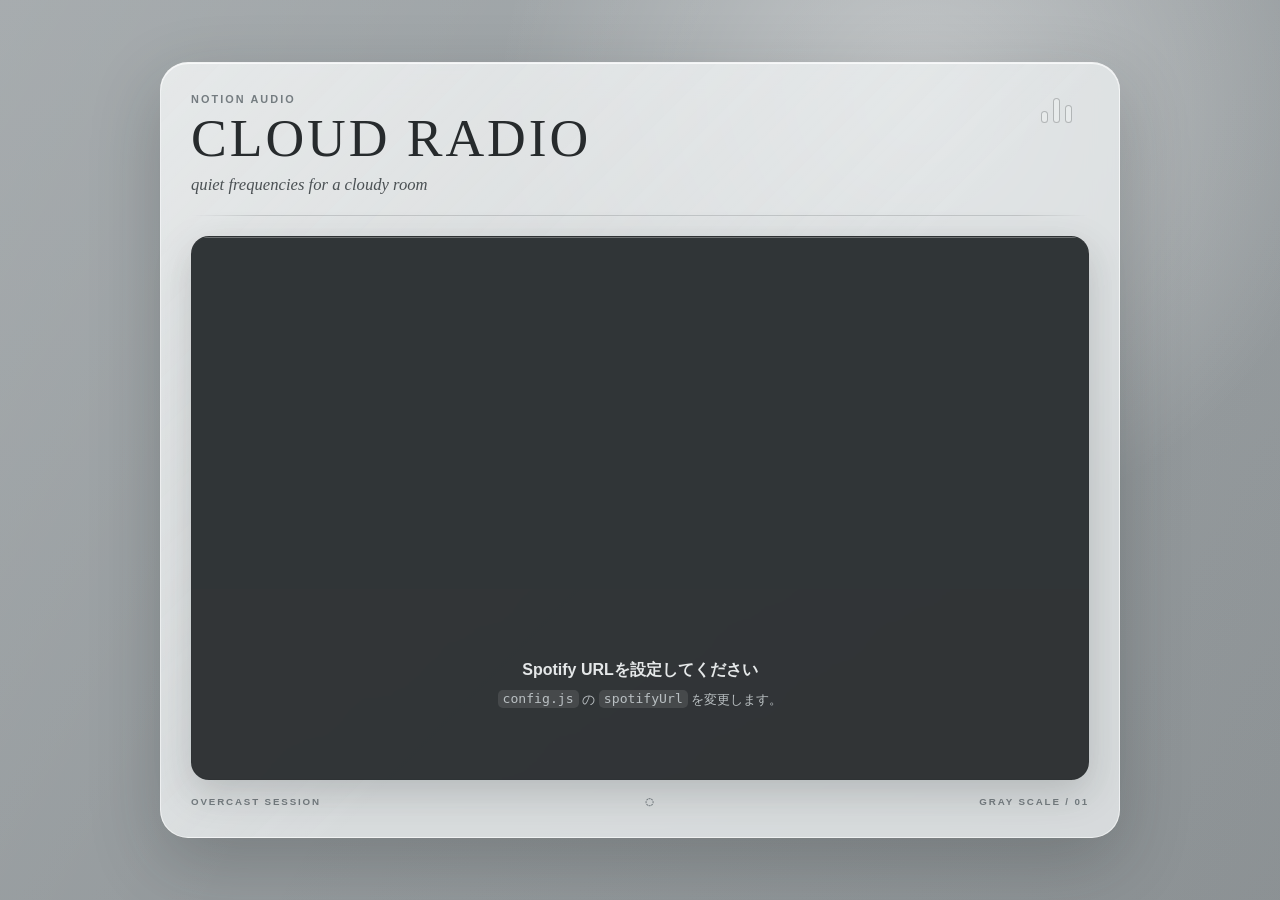
==== index.html @ f26815e8 "Add files via upload" ====
<!doctype html>
<html lang="ja">
<head>
  <meta charset="UTF-8">
  <meta name="viewport" content="width=device-width, initial-scale=1.0">
  <meta name="color-scheme" content="light dark">
  <meta name="description" content="Notion向けのグレースケールSpotifyウィジェット">
  <title>Cloud Radio</title>
  <link rel="stylesheet" href="./styles.css">
</head>
<body>
  <main class="widget-shell" aria-labelledby="widget-title">
    <div class="sky-layer" aria-hidden="true"></div>
    <div class="plaid-layer" aria-hidden="true"></div>
    <div class="mist-layer" aria-hidden="true"></div>

    <section class="widget-card">
      <header class="widget-header">
        <div>
          <p class="eyebrow" id="widget-kicker">NOTION AUDIO</p>
          <h1 id="widget-title">CLOUD RADIO</h1>
          <p class="subtitle" id="widget-subtitle">quiet frequencies for a cloudy room</p>
        </div>

        <div class="weather-mark" aria-hidden="true">
          <span></span><span></span><span></span>
        </div>
      </header>

      <div class="divider" aria-hidden="true"></div>

      <section class="player-frame" aria-label="Spotify player">
        <iframe
          id="spotify-player"
          title="Spotify Embed"
          width="100%"
          height="352"
          frameborder="0"
          allowfullscreen
          allow="autoplay; clipboard-write; encrypted-media; fullscreen; picture-in-picture"
          loading="lazy"
          referrerpolicy="strict-origin-when-cross-origin"
        ></iframe>

        <div class="setup-message" id="setup-message" hidden>
          <strong>Spotify URLを設定してください</strong>
          <span><code>config.js</code> の <code>spotifyUrl</code> を変更します。</span>
        </div>
      </section>

      <footer class="widget-footer">
        <span id="footer-label">OVERCAST SESSION</span>
        <span aria-hidden="true">◌</span>
        <span>GRAY SCALE / 01</span>
      </footer>
    </section>
  </main>

  <script src="./config.js"></script>
  <script src="./app.js"></script>
</body>
</html>
---- styles.css ----
:root {
  --ink-strong: #272b2d;
  --ink: #4b5154;
  --ink-soft: #747c80;
  --paper: rgba(235, 239, 240, 0.78);
  --paper-strong: rgba(246, 248, 248, 0.88);
  --line: rgba(48, 54, 57, 0.18);
  --shadow: rgba(26, 30, 32, 0.23);
  --radius-outer: 28px;
  --radius-inner: 18px;
}

* {
  box-sizing: border-box;
}

html,
body {
  width: 100%;
  min-height: 100%;
  margin: 0;
}

body {
  overflow-x: hidden;
  font-family: Inter, ui-sans-serif, -apple-system, BlinkMacSystemFont, "Segoe UI", sans-serif;
  background: #aeb4b7;
  color: var(--ink-strong);
}

.widget-shell {
  position: relative;
  isolation: isolate;
  display: grid;
  place-items: center;
  min-height: 100vh;
  padding: clamp(14px, 3vw, 34px);
  overflow: hidden;
  background: #aeb4b7;
}

.sky-layer,
.plaid-layer,
.mist-layer {
  position: absolute;
  inset: 0;
  pointer-events: none;
}

.sky-layer {
  z-index: -4;
  background:
    linear-gradient(rgba(36, 40, 42, 0.12), rgba(36, 40, 42, 0.18)),
    url("./assets/cloudy-sky-gray.webp") center 42% / cover no-repeat;
  transform: scale(1.035);
}

.plaid-layer {
  z-index: -3;
  background: url("./assets/plaid-gray.webp") center / cover no-repeat;
  mix-blend-mode: soft-light;
  opacity: 0.28;
}

.mist-layer {
  z-index: -2;
  background:
    radial-gradient(circle at 72% 12%, rgba(255, 255, 255, 0.42), transparent 35%),
    linear-gradient(120deg, rgba(255, 255, 255, 0.10), transparent 42%, rgba(30, 34, 36, 0.08));
}

.widget-card {
  width: min(960px, 100%);
  padding: clamp(18px, 3vw, 30px);
  border: 1px solid rgba(255, 255, 255, 0.56);
  border-radius: var(--radius-outer);
  background:
    linear-gradient(135deg, rgba(255, 255, 255, 0.28), transparent 55%),
    var(--paper);
  box-shadow:
    0 24px 70px var(--shadow),
    inset 0 1px 0 rgba(255, 255, 255, 0.72);
  backdrop-filter: blur(15px) saturate(0.45);
  -webkit-backdrop-filter: blur(15px) saturate(0.45);
}

.widget-header {
  display: flex;
  align-items: flex-start;
  justify-content: space-between;
  gap: 22px;
}

.eyebrow,
.widget-footer {
  letter-spacing: 0.19em;
  text-transform: uppercase;
}

.eyebrow {
  margin: 0 0 7px;
  color: var(--ink-soft);
  font-size: 0.68rem;
  font-weight: 700;
}

h1 {
  margin: 0;
  font-family: Georgia, "Times New Roman", serif;
  font-size: clamp(1.72rem, 4.3vw, 3.35rem);
  font-weight: 500;
  letter-spacing: 0.055em;
  line-height: 0.98;
}

.subtitle {
  margin: 11px 0 0;
  color: var(--ink);
  font-family: Georgia, "Times New Roman", serif;
  font-size: clamp(0.83rem, 1.8vw, 1.04rem);
  font-style: italic;
}

.weather-mark {
  display: flex;
  align-items: flex-end;
  gap: 5px;
  min-width: 48px;
  height: 30px;
  padding-top: 5px;
}

.weather-mark span {
  display: block;
  width: 7px;
  border: 1px solid rgba(39, 43, 45, 0.28);
  border-radius: 99px;
  background: rgba(255, 255, 255, 0.26);
}

.weather-mark span:nth-child(1) { height: 12px; }
.weather-mark span:nth-child(2) { height: 25px; }
.weather-mark span:nth-child(3) { height: 18px; }

.divider {
  height: 1px;
  margin: 20px 0;
  background: linear-gradient(90deg, transparent, var(--line) 8%, var(--line) 92%, transparent);
}

.player-frame {
  position: relative;
  overflow: hidden;
  border: 1px solid rgba(33, 38, 40, 0.16);
  border-radius: var(--radius-inner);
  background: rgba(35, 39, 41, 0.92);
  box-shadow:
    0 13px 38px rgba(23, 27, 29, 0.18),
    inset 0 1px 0 rgba(255, 255, 255, 0.11);
}

.player-frame::before {
  position: absolute;
  z-index: 2;
  top: 0;
  right: 0;
  left: 0;
  height: 1px;
  content: "";
  background: rgba(255, 255, 255, 0.3);
  pointer-events: none;
}

#spotify-player {
  display: block;
  width: 100%;
  min-height: 152px;
  border: 0;
  background: #303537;
}

.setup-message {
  min-height: 190px;
  padding: 34px;
  display: grid;
  place-content: center;
  gap: 10px;
  text-align: center;
  color: #e5e8e9;
}

.setup-message strong {
  font-size: 1rem;
}

.setup-message span {
  color: #b9bfc2;
  font-size: 0.82rem;
}

.setup-message code {
  padding: 0.1em 0.38em;
  border-radius: 5px;
  background: rgba(255, 255, 255, 0.1);
}

.widget-footer {
  display: flex;
  justify-content: space-between;
  gap: 14px;
  margin-top: 16px;
  color: var(--ink-soft);
  font-size: 0.61rem;
  font-weight: 700;
}

@media (max-width: 620px) {
  .widget-shell {
    padding: 10px;
  }

  .widget-card {
    padding: 17px;
    border-radius: 22px;
  }

  .subtitle {
    max-width: 260px;
  }

  .weather-mark {
    transform: scale(0.86);
    transform-origin: top right;
  }

  #spotify-player {
    height: 352px;
  }

  .widget-footer span:nth-child(2) {
    display: none;
  }
}

@media (prefers-reduced-motion: reduce) {
  *,
  *::before,
  *::after {
    scroll-behavior: auto !important;
  }
}
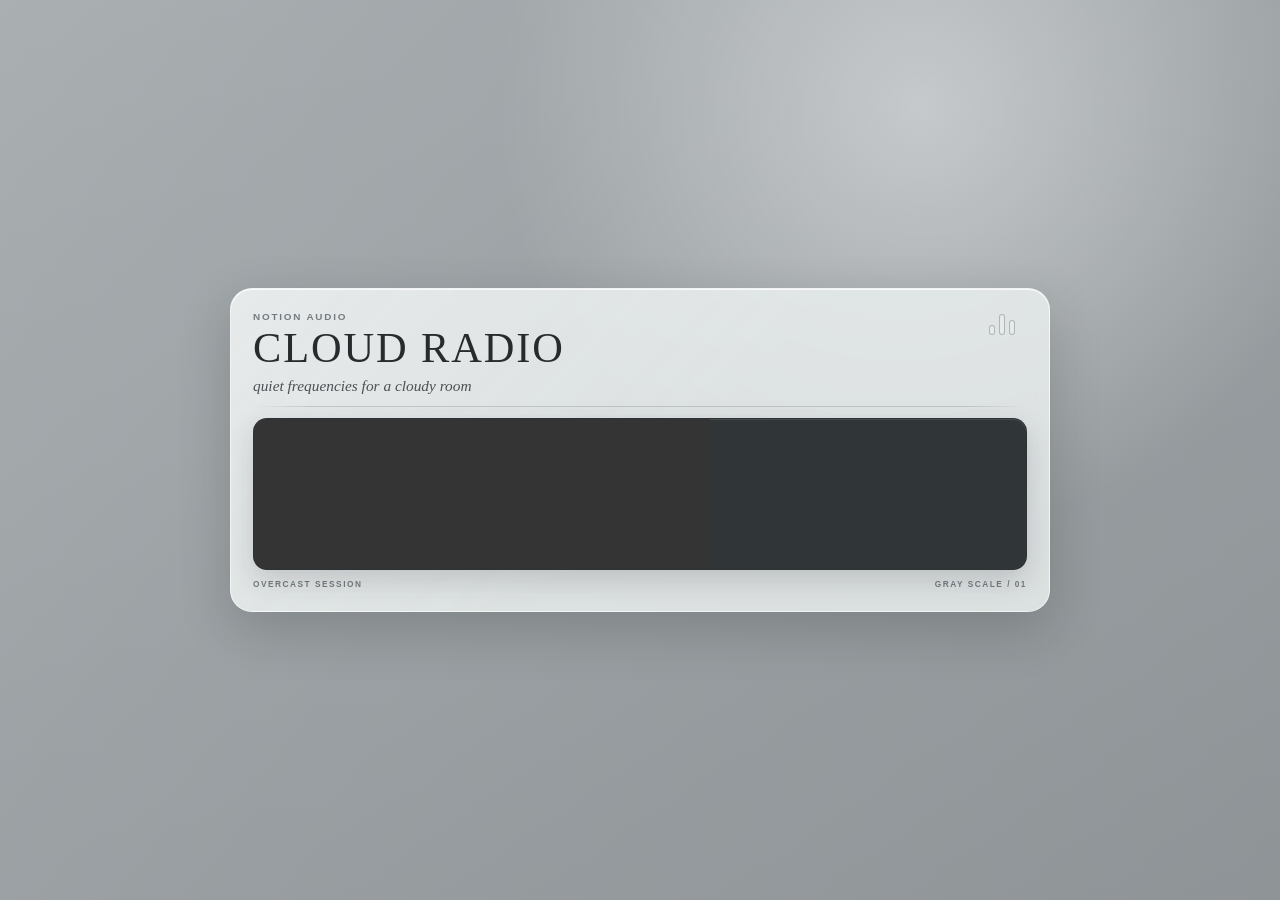
==== commit 4832f76e: "Rename index-v4-replace.html to index.html" ====
--- a/index.html
+++ b/index.html
@@ -4,9 +4,306 @@
   <meta charset="UTF-8">
   <meta name="viewport" content="width=device-width, initial-scale=1.0">
   <meta name="color-scheme" content="light dark">
-  <meta name="description" content="Notion向けのグレースケールSpotifyウィジェット">
+  <meta name="description" content="Notion向けグレースケールSpotifyウィジェット">
   <title>Cloud Radio</title>
-  <link rel="stylesheet" href="./styles.css">
+
+  <!-- config.js だけは外部設定として残す。v4を付けて古いキャッシュを避ける。 -->
+  <script src="./config.js?v=4"></script>
+
+  <style>
+    :root {
+      --ink-strong: #272b2d;
+      --ink: #4b5154;
+      --ink-soft: #747c80;
+      --paper: rgba(235, 239, 240, 0.82);
+      --line: rgba(48, 54, 57, 0.18);
+      --shadow: rgba(26, 30, 32, 0.20);
+      --radius-outer: 22px;
+      --radius-inner: 14px;
+    }
+
+    * {
+      box-sizing: border-box;
+    }
+
+    [hidden] {
+      display: none !important;
+    }
+
+    html,
+    body {
+      width: 100%;
+      height: 100%;
+      min-height: 0;
+      margin: 0;
+      overflow: hidden;
+    }
+
+    body {
+      font-family: Inter, ui-sans-serif, -apple-system, BlinkMacSystemFont, "Segoe UI", sans-serif;
+      color: var(--ink-strong);
+      background: #aeb4b7;
+    }
+
+    .widget-shell {
+      position: relative;
+      isolation: isolate;
+      display: grid;
+      width: 100%;
+      height: 100dvh;
+      min-height: 0;
+      place-items: center;
+      padding: clamp(6px, 2vw, 18px);
+      overflow: hidden;
+      background: #aeb4b7;
+    }
+
+    .sky-layer,
+    .plaid-layer,
+    .mist-layer {
+      position: absolute;
+      inset: 0;
+      pointer-events: none;
+    }
+
+    .sky-layer {
+      z-index: -4;
+      background:
+        linear-gradient(rgba(36, 40, 42, 0.10), rgba(36, 40, 42, 0.16)),
+        url("./assets/cloudy-sky-gray.webp") center 42% / cover no-repeat;
+      transform: scale(1.035);
+    }
+
+    .plaid-layer {
+      z-index: -3;
+      background: url("./assets/plaid-gray.webp") center / cover no-repeat;
+      mix-blend-mode: soft-light;
+      opacity: 0.25;
+    }
+
+    .mist-layer {
+      z-index: -2;
+      background:
+        radial-gradient(circle at 72% 12%, rgba(255, 255, 255, 0.42), transparent 35%),
+        linear-gradient(120deg, rgba(255, 255, 255, 0.10), transparent 42%, rgba(30, 34, 36, 0.08));
+    }
+
+    .widget-card {
+      width: min(820px, 100%);
+      max-height: 100%;
+      padding: clamp(10px, 2.2vw, 22px);
+      overflow: hidden;
+      border: 1px solid rgba(255, 255, 255, 0.58);
+      border-radius: var(--radius-outer);
+      background:
+        linear-gradient(135deg, rgba(255, 255, 255, 0.28), transparent 55%),
+        var(--paper);
+      box-shadow:
+        0 18px 52px var(--shadow),
+        inset 0 1px 0 rgba(255, 255, 255, 0.75);
+      backdrop-filter: blur(14px) saturate(0.45);
+      -webkit-backdrop-filter: blur(14px) saturate(0.45);
+    }
+
+    .widget-header {
+      display: flex;
+      align-items: flex-start;
+      justify-content: space-between;
+      gap: 14px;
+    }
+
+    .eyebrow,
+    .widget-footer {
+      letter-spacing: 0.18em;
+      text-transform: uppercase;
+    }
+
+    .eyebrow {
+      margin: 0 0 5px;
+      color: var(--ink-soft);
+      font-size: 0.62rem;
+      font-weight: 700;
+    }
+
+    h1 {
+      margin: 0;
+      overflow: hidden;
+      font-family: Georgia, "Times New Roman", serif;
+      font-size: clamp(1.25rem, 5vw, 2.65rem);
+      font-weight: 500;
+      letter-spacing: 0.045em;
+      line-height: 1;
+      text-overflow: ellipsis;
+      white-space: nowrap;
+    }
+
+    .subtitle {
+      margin: 8px 0 0;
+      color: var(--ink);
+      font-family: Georgia, "Times New Roman", serif;
+      font-size: clamp(0.72rem, 1.6vw, 0.96rem);
+      font-style: italic;
+    }
+
+    .weather-mark {
+      display: flex;
+      flex: 0 0 auto;
+      align-items: flex-end;
+      gap: 4px;
+      min-width: 38px;
+      height: 24px;
+      padding-top: 4px;
+    }
+
+    .weather-mark span {
+      display: block;
+      width: 6px;
+      border: 1px solid rgba(39, 43, 45, 0.28);
+      border-radius: 99px;
+      background: rgba(255, 255, 255, 0.26);
+    }
+
+    .weather-mark span:nth-child(1) { height: 10px; }
+    .weather-mark span:nth-child(2) { height: 21px; }
+    .weather-mark span:nth-child(3) { height: 15px; }
+
+    .divider {
+      height: 1px;
+      margin: 11px 0;
+      background: linear-gradient(90deg, transparent, var(--line) 8%, var(--line) 92%, transparent);
+    }
+
+    .player-frame {
+      position: relative;
+      width: 100%;
+      overflow: hidden;
+      border: 1px solid rgba(33, 38, 40, 0.16);
+      border-radius: var(--radius-inner);
+      background: #303537;
+      box-shadow:
+        0 10px 28px rgba(23, 27, 29, 0.16),
+        inset 0 1px 0 rgba(255, 255, 255, 0.11);
+    }
+
+    #spotify-player {
+      position: absolute;
+      top: 0;
+      left: 0;
+      display: block;
+      max-width: none;
+      border: 0;
+      background: #303537;
+      transform-origin: top left;
+    }
+
+    html[data-grayscale-player="true"] #spotify-player {
+      filter: grayscale(1) saturate(0);
+    }
+
+    .setup-message {
+      display: grid;
+      min-height: 92px;
+      place-content: center;
+      gap: 7px;
+      padding: 18px 14px;
+      text-align: center;
+      color: #e5e8e9;
+    }
+
+    .setup-message strong {
+      font-size: 0.92rem;
+    }
+
+    .setup-message span {
+      color: #b9bfc2;
+      font-size: 0.76rem;
+    }
+
+    .setup-message code {
+      padding: 0.1em 0.35em;
+      border-radius: 5px;
+      background: rgba(255, 255, 255, 0.1);
+    }
+
+    .widget-footer {
+      display: flex;
+      justify-content: space-between;
+      gap: 10px;
+      margin-top: 9px;
+      overflow: hidden;
+      color: var(--ink-soft);
+      font-size: 0.52rem;
+      font-weight: 700;
+      white-space: nowrap;
+    }
+
+    @media (max-width: 320px) {
+      .widget-shell {
+        padding: 4px;
+      }
+
+      .widget-card {
+        padding: 8px;
+        border-radius: 16px;
+      }
+
+      .eyebrow,
+      .subtitle,
+      .weather-mark {
+        display: none;
+      }
+
+      h1 {
+        font-size: 1rem;
+        letter-spacing: 0.025em;
+      }
+
+      .divider {
+        margin: 7px 0;
+      }
+
+      .player-frame {
+        border-radius: 12px;
+      }
+
+      .widget-footer {
+        margin-top: 6px;
+        font-size: 0.42rem;
+        letter-spacing: 0.12em;
+      }
+    }
+
+    @media (max-width: 230px), (max-height: 205px) {
+      .widget-header,
+      .divider,
+      .widget-footer {
+        display: none;
+      }
+
+      .widget-shell,
+      .widget-card {
+        padding: 0;
+      }
+
+      .widget-card,
+      .player-frame {
+        border-radius: 12px;
+      }
+
+      .widget-card {
+        border: 0;
+        box-shadow: none;
+      }
+    }
+
+    @media (prefers-reduced-motion: reduce) {
+      *,
+      *::before,
+      *::after {
+        transition: none !important;
+      }
+    }
+  </style>
 </head>
 <body>
   <main class="widget-shell" aria-labelledby="widget-title">
@@ -29,17 +326,19 @@
 
       <div class="divider" aria-hidden="true"></div>
 
-      <section class="player-frame" aria-label="Spotify player">
+      <section class="player-frame" id="player-frame" aria-label="Spotify player">
         <iframe
           id="spotify-player"
           title="Spotify Embed"
-          width="100%"
-          height="352"
+          width="456"
+          height="152"
           frameborder="0"
           allowfullscreen
           allow="autoplay; clipboard-write; encrypted-media; fullscreen; picture-in-picture"
-          loading="lazy"
+          loading="eager"
+          scrolling="no"
           referrerpolicy="strict-origin-when-cross-origin"
+          hidden
         ></iframe>
 
         <div class="setup-message" id="setup-message" hidden>
@@ -50,13 +349,125 @@
 
       <footer class="widget-footer">
         <span id="footer-label">OVERCAST SESSION</span>
-        <span aria-hidden="true">◌</span>
         <span>GRAY SCALE / 01</span>
       </footer>
     </section>
   </main>
 
-  <script src="./config.js"></script>
-  <script src="./app.js"></script>
+  <script>
+    (() => {
+      "use strict";
+
+      const config = window.WIDGET_CONFIG ?? {};
+      const root = document.documentElement;
+      const frame = document.getElementById("player-frame");
+      const player = document.getElementById("spotify-player");
+      const setupMessage = document.getElementById("setup-message");
+
+      // Spotify公式oEmbedの推奨寸法。内部をこの幅で描画してから外側だけ縮小する。
+      const EMBED_WIDTH = 456;
+      const EMBED_HEIGHT = 152;
+
+      const setText = (id, value) => {
+        const element = document.getElementById(id);
+
+        if (element && typeof value === "string" && value.trim()) {
+          element.textContent = value.trim();
+        }
+      };
+
+      const toEmbedUrl = (input) => {
+        if (typeof input !== "string" || !input.trim()) {
+          return null;
+        }
+
+        const value = input.trim();
+        const allowedTypes = new Set([
+          "track",
+          "album",
+          "playlist",
+          "artist",
+          "show",
+          "episode"
+        ]);
+
+        if (value.startsWith("spotify:")) {
+          const [, type, id] = value.split(":");
+
+          if (allowedTypes.has(type) && id) {
+            return `https://open.spotify.com/embed/${type}/${encodeURIComponent(id)}?utm_source=generator&theme=0`;
+          }
+
+          return null;
+        }
+
+        try {
+          const url = new URL(value);
+
+          if (url.hostname !== "open.spotify.com") {
+            return null;
+          }
+
+          const parts = url.pathname.split("/").filter(Boolean);
+          const offset = parts[0] === "embed" ? 1 : 0;
+          const type = parts[offset];
+          const id = parts[offset + 1];
+
+          if (!allowedTypes.has(type) || !id) {
+            return null;
+          }
+
+          return `https://open.spotify.com/embed/${type}/${encodeURIComponent(id)}?utm_source=generator&theme=0`;
+        } catch {
+          return null;
+        }
+      };
+
+      const fitPlayer = () => {
+        const availableWidth = Math.max(1, frame.clientWidth);
+        const scale = Math.min(1, availableWidth / EMBED_WIDTH);
+
+        player.style.width = `${EMBED_WIDTH}px`;
+        player.style.height = `${EMBED_HEIGHT}px`;
+        player.width = String(EMBED_WIDTH);
+        player.height = String(EMBED_HEIGHT);
+        player.style.transform = `scale(${scale})`;
+
+        // transformはレイアウト寸法を変えないため、外枠の高さだけ縮尺に合わせる。
+        frame.style.height = `${Math.ceil(EMBED_HEIGHT * scale)}px`;
+      };
+
+      setText("widget-title", config.title);
+      setText("widget-subtitle", config.subtitle);
+      setText("widget-kicker", config.kicker);
+      setText("footer-label", config.footerLabel);
+
+      root.dataset.grayscalePlayer =
+        config.grayscalePlayer === false ? "false" : "true";
+
+      const embedUrl = toEmbedUrl(config.spotifyUrl);
+
+      if (!embedUrl) {
+        player.hidden = true;
+        setupMessage.hidden = false;
+        frame.style.height = "auto";
+        return;
+      }
+
+      // 案内とプレイヤーは必ず排他的にする。
+      setupMessage.remove();
+      player.hidden = false;
+      player.src = embedUrl;
+
+      fitPlayer();
+
+      if ("ResizeObserver" in window) {
+        const observer = new ResizeObserver(fitPlayer);
+        observer.observe(frame);
+      } else {
+        window.addEventListener("resize", fitPlayer, { passive: true });
+      }
+    })();
+  </script>
 </body>
 </html>
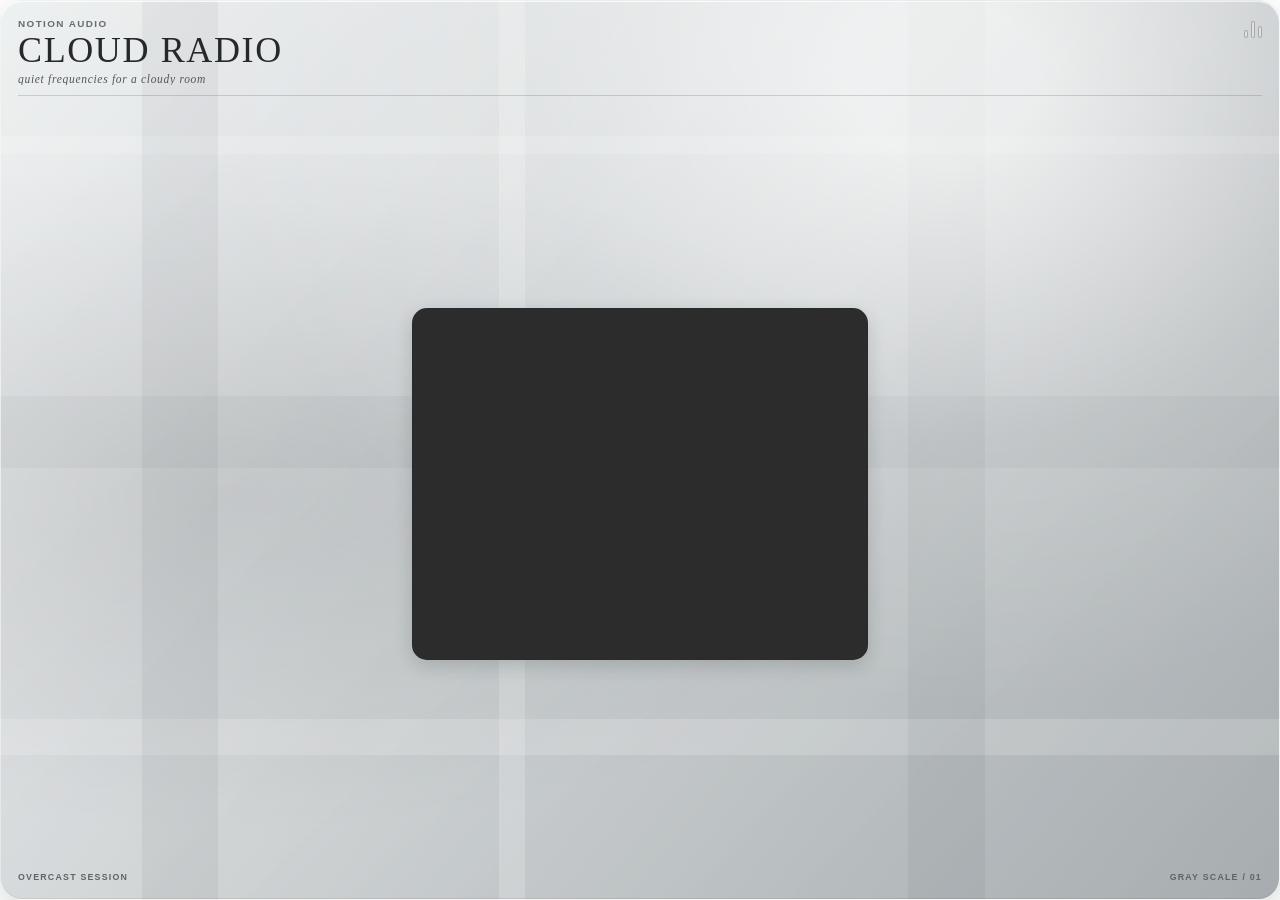
==== commit 89d09f08: "Add files via upload" ====
--- a/index.html
+++ b/index.html
@@ -2,24 +2,24 @@
 <html lang="ja">
 <head>
   <meta charset="UTF-8">
-  <meta name="viewport" content="width=device-width, initial-scale=1.0">
+  <meta name="viewport" content="width=device-width, initial-scale=1, viewport-fit=cover">
   <meta name="color-scheme" content="light dark">
   <meta name="description" content="Notion向けグレースケールSpotifyウィジェット">
   <title>Cloud Radio</title>
 
-  <!-- config.js だけは外部設定として残す。v4を付けて古いキャッシュを避ける。 -->
-  <script src="./config.js?v=4"></script>
+  <!-- Spotify URLと表示文言は既存のconfig.jsをそのまま利用します。 -->
+  <script src="./config.js?v=5"></script>
 
   <style>
     :root {
-      --ink-strong: #272b2d;
-      --ink: #4b5154;
-      --ink-soft: #747c80;
-      --paper: rgba(235, 239, 240, 0.82);
-      --line: rgba(48, 54, 57, 0.18);
-      --shadow: rgba(26, 30, 32, 0.20);
-      --radius-outer: 22px;
-      --radius-inner: 14px;
+      --ink: #25292b;
+      --ink-muted: #666e72;
+      --line: rgba(44, 49, 52, 0.18);
+      --surface: rgba(226, 230, 231, 0.88);
+      --player-bg: #292d2f;
+      --radius: clamp(12px, 4vw, 22px);
+      --pad: clamp(7px, 3.2vw, 17px);
+      --gap: clamp(5px, 1.7vw, 10px);
     }
 
     * {
@@ -34,94 +34,89 @@
     body {
       width: 100%;
       height: 100%;
+      min-width: 0;
       min-height: 0;
       margin: 0;
       overflow: hidden;
+      background: transparent;
     }
 
     body {
       font-family: Inter, ui-sans-serif, -apple-system, BlinkMacSystemFont, "Segoe UI", sans-serif;
-      color: var(--ink-strong);
-      background: #aeb4b7;
-    }
-
-    .widget-shell {
+      color: var(--ink);
+    }
+
+    /*
+      外側の背景と内側カードを分けず、埋め込み領域そのものを一枚のカードにする。
+      これにより、Notion側で高さを変えても灰色の余白だけが残らない。
+    */
+    .widget {
       position: relative;
       isolation: isolate;
       display: grid;
+      grid-template-rows: auto minmax(0, 1fr) auto;
+      gap: var(--gap);
       width: 100%;
-      height: 100dvh;
+      height: 100%;
+      min-width: 0;
       min-height: 0;
-      place-items: center;
-      padding: clamp(6px, 2vw, 18px);
-      overflow: hidden;
-      background: #aeb4b7;
-    }
-
-    .sky-layer,
-    .plaid-layer,
-    .mist-layer {
+      padding: var(--pad);
+      overflow: hidden;
+      border: 1px solid rgba(255, 255, 255, 0.68);
+      border-radius: var(--radius);
+      background:
+        radial-gradient(ellipse at 74% 9%, rgba(255, 255, 255, 0.72) 0 7%, rgba(255, 255, 255, 0.18) 31%, transparent 54%),
+        radial-gradient(ellipse at 18% 55%, rgba(73, 78, 81, 0.17), transparent 48%),
+        linear-gradient(90deg,
+          transparent 0 11%, rgba(69, 75, 78, 0.075) 11% 17%, transparent 17% 39%,
+          rgba(255, 255, 255, 0.20) 39% 41%, transparent 41% 71%,
+          rgba(68, 73, 76, 0.065) 71% 77%, transparent 77% 100%),
+        linear-gradient(0deg,
+          transparent 0 16%, rgba(255, 255, 255, 0.19) 16% 20%, transparent 20% 48%,
+          rgba(61, 67, 70, 0.055) 48% 56%, transparent 56% 83%,
+          rgba(255, 255, 255, 0.15) 83% 85%, transparent 85% 100%),
+        linear-gradient(135deg, rgba(246, 248, 248, 0.76), rgba(174, 180, 183, 0.84)),
+        #c2c7c9;
+      box-shadow:
+        inset 0 1px 0 rgba(255, 255, 255, 0.82),
+        inset 0 -1px 0 rgba(45, 50, 53, 0.10),
+        0 10px 30px rgba(15, 18, 19, 0.16);
+    }
+
+    .widget::after {
+      content: "";
       position: absolute;
       inset: 0;
+      z-index: -1;
       pointer-events: none;
-    }
-
-    .sky-layer {
-      z-index: -4;
-      background:
-        linear-gradient(rgba(36, 40, 42, 0.10), rgba(36, 40, 42, 0.16)),
-        url("./assets/cloudy-sky-gray.webp") center 42% / cover no-repeat;
-      transform: scale(1.035);
-    }
-
-    .plaid-layer {
-      z-index: -3;
-      background: url("./assets/plaid-gray.webp") center / cover no-repeat;
-      mix-blend-mode: soft-light;
-      opacity: 0.25;
-    }
-
-    .mist-layer {
-      z-index: -2;
-      background:
-        radial-gradient(circle at 72% 12%, rgba(255, 255, 255, 0.42), transparent 35%),
-        linear-gradient(120deg, rgba(255, 255, 255, 0.10), transparent 42%, rgba(30, 34, 36, 0.08));
-    }
-
-    .widget-card {
-      width: min(820px, 100%);
-      max-height: 100%;
-      padding: clamp(10px, 2.2vw, 22px);
-      overflow: hidden;
-      border: 1px solid rgba(255, 255, 255, 0.58);
-      border-radius: var(--radius-outer);
-      background:
-        linear-gradient(135deg, rgba(255, 255, 255, 0.28), transparent 55%),
-        var(--paper);
-      box-shadow:
-        0 18px 52px var(--shadow),
-        inset 0 1px 0 rgba(255, 255, 255, 0.75);
-      backdrop-filter: blur(14px) saturate(0.45);
-      -webkit-backdrop-filter: blur(14px) saturate(0.45);
-    }
-
-    .widget-header {
+      background: linear-gradient(115deg, rgba(255, 255, 255, 0.22), transparent 42%, rgba(34, 38, 40, 0.07));
+    }
+
+    .header {
       display: flex;
       align-items: flex-start;
       justify-content: space-between;
-      gap: 14px;
-    }
-
-    .eyebrow,
-    .widget-footer {
-      letter-spacing: 0.18em;
+      min-width: 0;
+      gap: 10px;
+      border-bottom: 1px solid var(--line);
+      padding-bottom: var(--gap);
+    }
+
+    .title-group {
+      min-width: 0;
+    }
+
+    .kicker,
+    .subtitle,
+    .footer {
+      letter-spacing: 0.14em;
       text-transform: uppercase;
     }
 
-    .eyebrow {
-      margin: 0 0 5px;
-      color: var(--ink-soft);
-      font-size: 0.62rem;
+    .kicker {
+      margin: 0 0 3px;
+      color: var(--ink-muted);
+      font-size: clamp(0.42rem, 1.8vw, 0.62rem);
       font-weight: 700;
     }
 
@@ -129,7 +124,7 @@
       margin: 0;
       overflow: hidden;
       font-family: Georgia, "Times New Roman", serif;
-      font-size: clamp(1.25rem, 5vw, 2.65rem);
+      font-size: clamp(0.95rem, 5.7vw, 2.25rem);
       font-weight: 500;
       letter-spacing: 0.045em;
       line-height: 1;
@@ -138,51 +133,58 @@
     }
 
     .subtitle {
-      margin: 8px 0 0;
-      color: var(--ink);
+      margin: 5px 0 0;
+      overflow: hidden;
+      color: #50575a;
       font-family: Georgia, "Times New Roman", serif;
-      font-size: clamp(0.72rem, 1.6vw, 0.96rem);
+      font-size: clamp(0.46rem, 1.8vw, 0.72rem);
       font-style: italic;
-    }
-
-    .weather-mark {
+      letter-spacing: 0.06em;
+      text-overflow: ellipsis;
+      text-transform: none;
+      white-space: nowrap;
+    }
+
+    .signal {
       display: flex;
       flex: 0 0 auto;
       align-items: flex-end;
-      gap: 4px;
-      min-width: 38px;
-      height: 24px;
-      padding-top: 4px;
-    }
-
-    .weather-mark span {
-      display: block;
-      width: 6px;
-      border: 1px solid rgba(39, 43, 45, 0.28);
-      border-radius: 99px;
-      background: rgba(255, 255, 255, 0.26);
-    }
-
-    .weather-mark span:nth-child(1) { height: 10px; }
-    .weather-mark span:nth-child(2) { height: 21px; }
-    .weather-mark span:nth-child(3) { height: 15px; }
-
-    .divider {
-      height: 1px;
-      margin: 11px 0;
-      background: linear-gradient(90deg, transparent, var(--line) 8%, var(--line) 92%, transparent);
-    }
-
-    .player-frame {
+      gap: 3px;
+      height: 20px;
+      padding-top: 2px;
+    }
+
+    .signal span {
+      width: 4px;
+      border: 1px solid rgba(37, 41, 43, 0.31);
+      border-radius: 999px;
+      background: rgba(255, 255, 255, 0.28);
+    }
+
+    .signal span:nth-child(1) { height: 8px; }
+    .signal span:nth-child(2) { height: 17px; }
+    .signal span:nth-child(3) { height: 12px; }
+
+    .player-slot {
       position: relative;
-      width: 100%;
-      overflow: hidden;
-      border: 1px solid rgba(33, 38, 40, 0.16);
-      border-radius: var(--radius-inner);
-      background: #303537;
+      display: grid;
+      min-width: 0;
+      min-height: 0;
+      place-items: center;
+      overflow: hidden;
+    }
+
+    .player-canvas {
+      position: relative;
+      flex: none;
+      overflow: hidden;
+      border: 1px solid rgba(30, 34, 36, 0.18);
+      border-radius: clamp(9px, 2.8vw, 15px);
+      background: var(--player-bg);
       box-shadow:
-        0 10px 28px rgba(23, 27, 29, 0.16),
-        inset 0 1px 0 rgba(255, 255, 255, 0.11);
+        inset 0 1px 0 rgba(255, 255, 255, 0.10),
+        0 6px 18px rgba(20, 23, 25, 0.16);
+      transform: translateZ(0);
     }
 
     #spotify-player {
@@ -192,7 +194,7 @@
       display: block;
       max-width: none;
       border: 0;
-      background: #303537;
+      background: var(--player-bg);
       transform-origin: top left;
     }
 
@@ -202,98 +204,74 @@
 
     .setup-message {
       display: grid;
-      min-height: 92px;
+      width: 100%;
+      height: 100%;
+      min-height: 0;
       place-content: center;
-      gap: 7px;
-      padding: 18px 14px;
+      gap: 5px;
+      padding: 12px;
       text-align: center;
-      color: #e5e8e9;
+      color: #eef0f1;
     }
 
     .setup-message strong {
-      font-size: 0.92rem;
+      font-size: clamp(0.72rem, 4vw, 0.95rem);
     }
 
     .setup-message span {
-      color: #b9bfc2;
-      font-size: 0.76rem;
+      color: #b8bec1;
+      font-size: clamp(0.56rem, 2.6vw, 0.75rem);
     }
 
     .setup-message code {
-      padding: 0.1em 0.35em;
-      border-radius: 5px;
-      background: rgba(255, 255, 255, 0.1);
-    }
-
-    .widget-footer {
+      padding: 0.08em 0.3em;
+      border-radius: 4px;
+      background: rgba(255, 255, 255, 0.10);
+    }
+
+    .footer {
       display: flex;
       justify-content: space-between;
-      gap: 10px;
-      margin-top: 9px;
-      overflow: hidden;
-      color: var(--ink-soft);
-      font-size: 0.52rem;
+      min-width: 0;
+      gap: 8px;
+      overflow: hidden;
+      color: #5d6569;
+      font-size: clamp(0.38rem, 1.7vw, 0.55rem);
       font-weight: 700;
       white-space: nowrap;
     }
 
-    @media (max-width: 320px) {
-      .widget-shell {
-        padding: 4px;
-      }
-
-      .widget-card {
-        padding: 8px;
-        border-radius: 16px;
-      }
-
-      .eyebrow,
-      .subtitle,
-      .weather-mark {
-        display: none;
-      }
-
-      h1 {
-        font-size: 1rem;
-        letter-spacing: 0.025em;
-      }
-
-      .divider {
-        margin: 7px 0;
-      }
-
-      .player-frame {
-        border-radius: 12px;
-      }
-
-      .widget-footer {
-        margin-top: 6px;
-        font-size: 0.42rem;
-        letter-spacing: 0.12em;
-      }
-    }
-
-    @media (max-width: 230px), (max-height: 205px) {
-      .widget-header,
-      .divider,
-      .widget-footer {
-        display: none;
-      }
-
-      .widget-shell,
-      .widget-card {
-        padding: 0;
-      }
-
-      .widget-card,
-      .player-frame {
-        border-radius: 12px;
-      }
-
-      .widget-card {
-        border: 0;
-        box-shadow: none;
-      }
+    /* 狭い幅では装飾を減らし、プレイヤーへ面積を譲る。 */
+    .widget[data-density="compact"] .kicker,
+    .widget[data-density="compact"] .subtitle,
+    .widget[data-density="compact"] .signal {
+      display: none;
+    }
+
+    .widget[data-density="compact"] .header {
+      align-items: center;
+      padding-bottom: 5px;
+    }
+
+    .widget[data-density="compact"] h1 {
+      font-size: clamp(0.82rem, 6.1vw, 1.2rem);
+    }
+
+    /* 極小サイズではSpotifyプレイヤーだけを残す。 */
+    .widget[data-density="tiny"] {
+      grid-template-rows: minmax(0, 1fr);
+      padding: 4px;
+      gap: 0;
+      border-radius: 10px;
+    }
+
+    .widget[data-density="tiny"] .header,
+    .widget[data-density="tiny"] .footer {
+      display: none;
+    }
+
+    .widget[data-density="tiny"] .player-canvas {
+      border-radius: 8px;
     }
 
     @media (prefers-reduced-motion: reduce) {
@@ -306,32 +284,26 @@
   </style>
 </head>
 <body>
-  <main class="widget-shell" aria-labelledby="widget-title">
-    <div class="sky-layer" aria-hidden="true"></div>
-    <div class="plaid-layer" aria-hidden="true"></div>
-    <div class="mist-layer" aria-hidden="true"></div>
-
-    <section class="widget-card">
-      <header class="widget-header">
-        <div>
-          <p class="eyebrow" id="widget-kicker">NOTION AUDIO</p>
-          <h1 id="widget-title">CLOUD RADIO</h1>
-          <p class="subtitle" id="widget-subtitle">quiet frequencies for a cloudy room</p>
-        </div>
-
-        <div class="weather-mark" aria-hidden="true">
-          <span></span><span></span><span></span>
-        </div>
-      </header>
-
-      <div class="divider" aria-hidden="true"></div>
-
-      <section class="player-frame" id="player-frame" aria-label="Spotify player">
+  <main class="widget" id="widget" data-density="normal" aria-labelledby="widget-title">
+    <header class="header">
+      <div class="title-group">
+        <p class="kicker" id="widget-kicker">NOTION AUDIO</p>
+        <h1 id="widget-title">CLOUD RADIO</h1>
+        <p class="subtitle" id="widget-subtitle">quiet frequencies for a cloudy room</p>
+      </div>
+
+      <div class="signal" aria-hidden="true">
+        <span></span><span></span><span></span>
+      </div>
+    </header>
+
+    <section class="player-slot" id="player-slot" aria-label="Spotify player">
+      <div class="player-canvas" id="player-canvas">
         <iframe
           id="spotify-player"
           title="Spotify Embed"
           width="456"
-          height="152"
+          height="352"
           frameborder="0"
           allowfullscreen
           allow="autoplay; clipboard-write; encrypted-media; fullscreen; picture-in-picture"
@@ -340,18 +312,18 @@
           referrerpolicy="strict-origin-when-cross-origin"
           hidden
         ></iframe>
-
-        <div class="setup-message" id="setup-message" hidden>
-          <strong>Spotify URLを設定してください</strong>
-          <span><code>config.js</code> の <code>spotifyUrl</code> を変更します。</span>
-        </div>
-      </section>
-
-      <footer class="widget-footer">
-        <span id="footer-label">OVERCAST SESSION</span>
-        <span>GRAY SCALE / 01</span>
-      </footer>
+      </div>
+
+      <div class="setup-message" id="setup-message" hidden>
+        <strong>Spotify URLを設定してください</strong>
+        <span><code>config.js</code> の <code>spotifyUrl</code> を変更します。</span>
+      </div>
     </section>
+
+    <footer class="footer">
+      <span id="footer-label">OVERCAST SESSION</span>
+      <span>GRAY SCALE / 01</span>
+    </footer>
   </main>
 
   <script>
@@ -360,81 +332,115 @@
 
       const config = window.WIDGET_CONFIG ?? {};
       const root = document.documentElement;
-      const frame = document.getElementById("player-frame");
+      const widget = document.getElementById("widget");
+      const slot = document.getElementById("player-slot");
+      const canvas = document.getElementById("player-canvas");
       const player = document.getElementById("spotify-player");
       const setupMessage = document.getElementById("setup-message");
 
-      // Spotify公式oEmbedの推奨寸法。内部をこの幅で描画してから外側だけ縮小する。
-      const EMBED_WIDTH = 456;
-      const EMBED_HEIGHT = 152;
+      const EMBED_MIN_WIDTH = 300;
+      const EMBED_MAX_WIDTH = 456;
+      const EMBED_COMPACT_HEIGHT = 152;
+      const EMBED_FULL_HEIGHT = 352;
+
+      let currentEmbedWidth = 0;
+      let currentEmbedHeight = 0;
+      let resizeFrame = 0;
 
       const setText = (id, value) => {
         const element = document.getElementById(id);
-
         if (element && typeof value === "string" && value.trim()) {
           element.textContent = value.trim();
         }
       };
 
       const toEmbedUrl = (input) => {
-        if (typeof input !== "string" || !input.trim()) {
-          return null;
-        }
+        if (typeof input !== "string" || !input.trim()) return null;
 
         const value = input.trim();
         const allowedTypes = new Set([
-          "track",
-          "album",
-          "playlist",
-          "artist",
-          "show",
-          "episode"
+          "track", "album", "playlist", "artist", "show", "episode"
         ]);
 
         if (value.startsWith("spotify:")) {
           const [, type, id] = value.split(":");
-
-          if (allowedTypes.has(type) && id) {
-            return `https://open.spotify.com/embed/${type}/${encodeURIComponent(id)}?utm_source=generator&theme=0`;
-          }
-
-          return null;
+          return allowedTypes.has(type) && id
+            ? `https://open.spotify.com/embed/${type}/${encodeURIComponent(id)}?utm_source=generator&theme=0`
+            : null;
         }
 
         try {
           const url = new URL(value);
-
-          if (url.hostname !== "open.spotify.com") {
-            return null;
-          }
+          if (url.hostname !== "open.spotify.com") return null;
 
           const parts = url.pathname.split("/").filter(Boolean);
           const offset = parts[0] === "embed" ? 1 : 0;
           const type = parts[offset];
           const id = parts[offset + 1];
 
-          if (!allowedTypes.has(type) || !id) {
-            return null;
-          }
-
-          return `https://open.spotify.com/embed/${type}/${encodeURIComponent(id)}?utm_source=generator&theme=0`;
+          return allowedTypes.has(type) && id
+            ? `https://open.spotify.com/embed/${type}/${encodeURIComponent(id)}?utm_source=generator&theme=0`
+            : null;
         } catch {
           return null;
         }
       };
 
-      const fitPlayer = () => {
-        const availableWidth = Math.max(1, frame.clientWidth);
-        const scale = Math.min(1, availableWidth / EMBED_WIDTH);
-
-        player.style.width = `${EMBED_WIDTH}px`;
-        player.style.height = `${EMBED_HEIGHT}px`;
-        player.width = String(EMBED_WIDTH);
-        player.height = String(EMBED_HEIGHT);
-        player.style.transform = `scale(${scale})`;
-
-        // transformはレイアウト寸法を変えないため、外枠の高さだけ縮尺に合わせる。
-        frame.style.height = `${Math.ceil(EMBED_HEIGHT * scale)}px`;
+      const chooseDensity = (width, height) => {
+        if (width < 185 || height < 115) return "tiny";
+        if (width < 300 || height < 220) return "compact";
+        return "normal";
+      };
+
+      const chooseEmbedHeight = (width, height) => {
+        // 縦長・正方形寄りではフルプレイヤー、横長・低い領域ではコンパクト。
+        const aspect = width / Math.max(height, 1);
+        return height >= 210 && aspect < 1.9
+          ? EMBED_FULL_HEIGHT
+          : EMBED_COMPACT_HEIGHT;
+      };
+
+      const layoutPlayer = () => {
+        resizeFrame = 0;
+
+        const widgetWidth = Math.max(1, widget.clientWidth);
+        const widgetHeight = Math.max(1, widget.clientHeight);
+        widget.dataset.density = chooseDensity(widgetWidth, widgetHeight);
+
+        // density変更後にグリッドが組み直されるため、次のフレームで実寸を読む。
+        requestAnimationFrame(() => {
+          const slotWidth = Math.max(1, slot.clientWidth);
+          const slotHeight = Math.max(1, slot.clientHeight);
+          const embedHeight = chooseEmbedHeight(slotWidth, slotHeight);
+          const targetAspect = slotWidth / Math.max(slotHeight, 1);
+          const embedWidth = Math.round(Math.min(
+            EMBED_MAX_WIDTH,
+            Math.max(EMBED_MIN_WIDTH, targetAspect * embedHeight)
+          ));
+          const scale = Math.min(1, slotWidth / embedWidth, slotHeight / embedHeight);
+          const safeScale = Math.max(0.08, scale);
+
+          if (currentEmbedWidth !== embedWidth || currentEmbedHeight !== embedHeight) {
+            currentEmbedWidth = embedWidth;
+            currentEmbedHeight = embedHeight;
+            player.width = String(embedWidth);
+            player.height = String(embedHeight);
+            player.style.width = `${embedWidth}px`;
+            player.style.height = `${embedHeight}px`;
+          }
+
+          const renderedWidth = Math.max(1, Math.floor(embedWidth * safeScale));
+          const renderedHeight = Math.max(1, Math.floor(embedHeight * safeScale));
+
+          canvas.style.width = `${renderedWidth}px`;
+          canvas.style.height = `${renderedHeight}px`;
+          player.style.transform = `scale(${safeScale})`;
+        });
+      };
+
+      const scheduleLayout = () => {
+        if (resizeFrame) cancelAnimationFrame(resizeFrame);
+        resizeFrame = requestAnimationFrame(layoutPlayer);
       };
 
       setText("widget-title", config.title);
@@ -442,31 +448,29 @@
       setText("widget-kicker", config.kicker);
       setText("footer-label", config.footerLabel);
 
-      root.dataset.grayscalePlayer =
-        config.grayscalePlayer === false ? "false" : "true";
+      root.dataset.grayscalePlayer = config.grayscalePlayer === false ? "false" : "true";
 
       const embedUrl = toEmbedUrl(config.spotifyUrl);
 
       if (!embedUrl) {
         player.hidden = true;
+        canvas.hidden = true;
         setupMessage.hidden = false;
-        frame.style.height = "auto";
-        return;
+      } else {
+        setupMessage.remove();
+        canvas.hidden = false;
+        player.hidden = false;
+        player.src = embedUrl;
       }
 
-      // 案内とプレイヤーは必ず排他的にする。
-      setupMessage.remove();
-      player.hidden = false;
-      player.src = embedUrl;
-
-      fitPlayer();
-
       if ("ResizeObserver" in window) {
-        const observer = new ResizeObserver(fitPlayer);
-        observer.observe(frame);
+        const observer = new ResizeObserver(scheduleLayout);
+        observer.observe(widget);
       } else {
-        window.addEventListener("resize", fitPlayer, { passive: true });
+        window.addEventListener("resize", scheduleLayout, { passive: true });
       }
+
+      scheduleLayout();
     })();
   </script>
 </body>
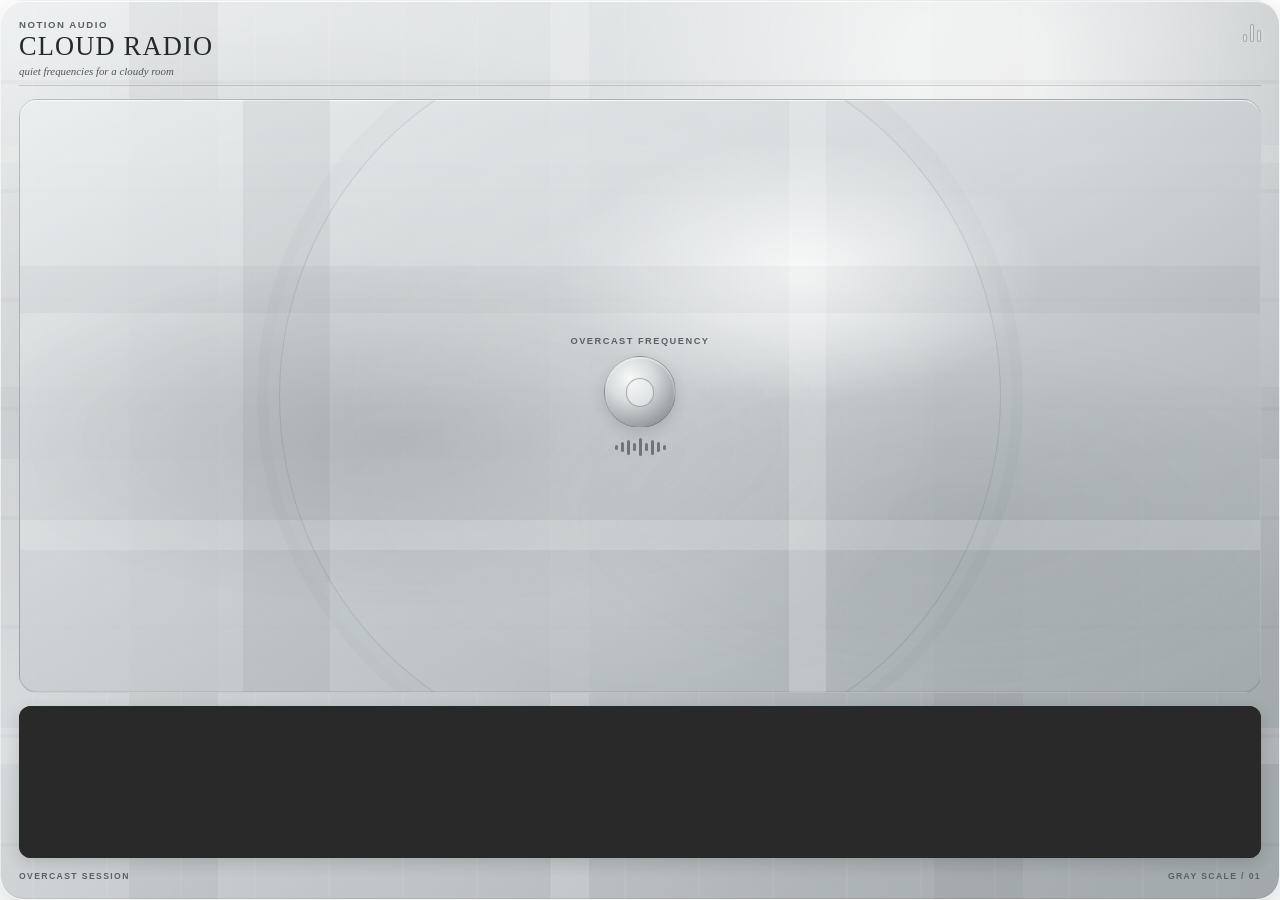
==== commit b9b7491d: "Rename index-v6-vertical.html to index.html" ====
--- a/index.html
+++ b/index.html
@@ -4,22 +4,22 @@
   <meta charset="UTF-8">
   <meta name="viewport" content="width=device-width, initial-scale=1, viewport-fit=cover">
   <meta name="color-scheme" content="light dark">
-  <meta name="description" content="Notion向けグレースケールSpotifyウィジェット">
+  <meta name="description" content="Notion向け縦型グレースケールSpotifyウィジェット">
   <title>Cloud Radio</title>
 
-  <!-- Spotify URLと表示文言は既存のconfig.jsをそのまま利用します。 -->
-  <script src="./config.js?v=5"></script>
+  <!-- Spotify URLと文言は既存のconfig.jsを利用します。 -->
+  <script src="./config.js?v=6"></script>
 
   <style>
     :root {
       --ink: #25292b;
-      --ink-muted: #666e72;
-      --line: rgba(44, 49, 52, 0.18);
-      --surface: rgba(226, 230, 231, 0.88);
-      --player-bg: #292d2f;
-      --radius: clamp(12px, 4vw, 22px);
-      --pad: clamp(7px, 3.2vw, 17px);
-      --gap: clamp(5px, 1.7vw, 10px);
+      --ink-soft: #596165;
+      --line: rgba(42, 48, 51, 0.18);
+      --panel: rgba(234, 237, 238, 0.84);
+      --player: #26292b;
+      --radius: clamp(14px, 5vw, 24px);
+      --pad: clamp(10px, 4vw, 18px);
+      --gap: clamp(7px, 2.4vh, 13px);
     }
 
     * {
@@ -47,14 +47,14 @@
     }
 
     /*
-      外側の背景と内側カードを分けず、埋め込み領域そのものを一枚のカードにする。
-      これにより、Notion側で高さを変えても灰色の余白だけが残らない。
+      Notionの埋め込み領域そのものを縦型カードにする。
+      外側の余白用レイヤーを持たないため、枠を縦長にすればカードもそのまま縦長になる。
     */
     .widget {
       position: relative;
       isolation: isolate;
       display: grid;
-      grid-template-rows: auto minmax(0, 1fr) auto;
+      grid-template-rows: auto minmax(72px, 1fr) auto auto;
       gap: var(--gap);
       width: 100%;
       height: 100%;
@@ -62,44 +62,47 @@
       min-height: 0;
       padding: var(--pad);
       overflow: hidden;
-      border: 1px solid rgba(255, 255, 255, 0.68);
+      border: 1px solid rgba(255, 255, 255, 0.72);
       border-radius: var(--radius);
       background:
-        radial-gradient(ellipse at 74% 9%, rgba(255, 255, 255, 0.72) 0 7%, rgba(255, 255, 255, 0.18) 31%, transparent 54%),
-        radial-gradient(ellipse at 18% 55%, rgba(73, 78, 81, 0.17), transparent 48%),
+        radial-gradient(ellipse at 76% 7%, rgba(255, 255, 255, 0.84) 0 5%, rgba(255, 255, 255, 0.24) 26%, transparent 52%),
+        radial-gradient(ellipse at 18% 41%, rgba(62, 68, 71, 0.18), transparent 46%),
+        radial-gradient(ellipse at 78% 69%, rgba(81, 87, 90, 0.13), transparent 42%),
         linear-gradient(90deg,
-          transparent 0 11%, rgba(69, 75, 78, 0.075) 11% 17%, transparent 17% 39%,
-          rgba(255, 255, 255, 0.20) 39% 41%, transparent 41% 71%,
-          rgba(68, 73, 76, 0.065) 71% 77%, transparent 77% 100%),
+          transparent 0 10%, rgba(49, 55, 58, 0.055) 10% 17%, transparent 17% 43%,
+          rgba(255, 255, 255, 0.17) 43% 46%, transparent 46% 73%,
+          rgba(58, 64, 67, 0.05) 73% 80%, transparent 80% 100%),
         linear-gradient(0deg,
-          transparent 0 16%, rgba(255, 255, 255, 0.19) 16% 20%, transparent 20% 48%,
-          rgba(61, 67, 70, 0.055) 48% 56%, transparent 56% 83%,
-          rgba(255, 255, 255, 0.15) 83% 85%, transparent 85% 100%),
-        linear-gradient(135deg, rgba(246, 248, 248, 0.76), rgba(174, 180, 183, 0.84)),
-        #c2c7c9;
+          transparent 0 15%, rgba(255, 255, 255, 0.18) 15% 19%, transparent 19% 49%,
+          rgba(55, 61, 64, 0.05) 49% 57%, transparent 57% 82%,
+          rgba(255, 255, 255, 0.14) 82% 84%, transparent 84% 100%),
+        linear-gradient(145deg, #e8ebec 0%, #c7ccce 52%, #aeb5b8 100%);
       box-shadow:
-        inset 0 1px 0 rgba(255, 255, 255, 0.82),
-        inset 0 -1px 0 rgba(45, 50, 53, 0.10),
-        0 10px 30px rgba(15, 18, 19, 0.16);
-    }
-
-    .widget::after {
+        inset 0 1px 0 rgba(255, 255, 255, 0.90),
+        inset 0 -1px 0 rgba(35, 40, 42, 0.10),
+        0 10px 28px rgba(14, 17, 18, 0.16);
+    }
+
+    .widget::before {
       content: "";
       position: absolute;
       inset: 0;
       z-index: -1;
       pointer-events: none;
-      background: linear-gradient(115deg, rgba(255, 255, 255, 0.22), transparent 42%, rgba(34, 38, 40, 0.07));
+      background:
+        linear-gradient(112deg, rgba(255, 255, 255, 0.28), transparent 38%, rgba(32, 36, 38, 0.08)),
+        repeating-linear-gradient(90deg, transparent 0 31px, rgba(255, 255, 255, 0.055) 31px 33px, transparent 33px 74px),
+        repeating-linear-gradient(0deg, transparent 0 52px, rgba(39, 45, 48, 0.035) 52px 56px, transparent 56px 109px);
     }
 
     .header {
       display: flex;
       align-items: flex-start;
       justify-content: space-between;
-      min-width: 0;
       gap: 10px;
+      min-width: 0;
+      padding-bottom: 8px;
       border-bottom: 1px solid var(--line);
-      padding-bottom: var(--gap);
     }
 
     .title-group {
@@ -107,27 +110,27 @@
     }
 
     .kicker,
-    .subtitle,
-    .footer {
-      letter-spacing: 0.14em;
+    .footer,
+    .scene-label {
+      letter-spacing: 0.16em;
       text-transform: uppercase;
     }
 
     .kicker {
       margin: 0 0 3px;
-      color: var(--ink-muted);
-      font-size: clamp(0.42rem, 1.8vw, 0.62rem);
-      font-weight: 700;
+      color: var(--ink-soft);
+      font-size: clamp(0.43rem, 2.2vw, 0.60rem);
+      font-weight: 750;
     }
 
     h1 {
       margin: 0;
       overflow: hidden;
       font-family: Georgia, "Times New Roman", serif;
-      font-size: clamp(0.95rem, 5.7vw, 2.25rem);
+      font-size: clamp(1.05rem, 7.2vw, 1.65rem);
       font-weight: 500;
       letter-spacing: 0.045em;
-      line-height: 1;
+      line-height: 1.04;
       text-overflow: ellipsis;
       white-space: nowrap;
     }
@@ -135,13 +138,11 @@
     .subtitle {
       margin: 5px 0 0;
       overflow: hidden;
-      color: #50575a;
+      color: #50585c;
       font-family: Georgia, "Times New Roman", serif;
-      font-size: clamp(0.46rem, 1.8vw, 0.72rem);
+      font-size: clamp(0.48rem, 2.6vw, 0.68rem);
       font-style: italic;
-      letter-spacing: 0.06em;
       text-overflow: ellipsis;
-      text-transform: none;
       white-space: nowrap;
     }
 
@@ -150,52 +151,150 @@
       flex: 0 0 auto;
       align-items: flex-end;
       gap: 3px;
-      height: 20px;
+      height: 23px;
       padding-top: 2px;
     }
 
     .signal span {
       width: 4px;
-      border: 1px solid rgba(37, 41, 43, 0.31);
+      border: 1px solid rgba(36, 41, 43, 0.32);
       border-radius: 999px;
-      background: rgba(255, 255, 255, 0.28);
+      background: rgba(255, 255, 255, 0.30);
     }
 
     .signal span:nth-child(1) { height: 8px; }
-    .signal span:nth-child(2) { height: 17px; }
+    .signal span:nth-child(2) { height: 18px; }
     .signal span:nth-child(3) { height: 12px; }
 
-    .player-slot {
+    .scene {
       position: relative;
       display: grid;
       min-width: 0;
       min-height: 0;
       place-items: center;
       overflow: hidden;
-    }
-
-    .player-canvas {
+      border: 1px solid rgba(44, 50, 53, 0.14);
+      border-radius: clamp(11px, 4vw, 18px);
+      background:
+        radial-gradient(ellipse at 63% 29%, rgba(255, 255, 255, 0.82), transparent 22%),
+        radial-gradient(ellipse at 31% 57%, rgba(63, 69, 72, 0.19), transparent 37%),
+        radial-gradient(ellipse at 76% 70%, rgba(87, 93, 96, 0.14), transparent 31%),
+        linear-gradient(156deg, rgba(236, 239, 240, 0.84), rgba(161, 169, 173, 0.75));
+      box-shadow:
+        inset 0 1px 0 rgba(255, 255, 255, 0.70),
+        inset 0 -1px 0 rgba(32, 37, 39, 0.08);
+    }
+
+    .scene::before,
+    .scene::after {
+      content: "";
+      position: absolute;
+      pointer-events: none;
+    }
+
+    .scene::before {
+      inset: 0;
+      background:
+        linear-gradient(90deg,
+          transparent 0 18%, rgba(44, 50, 53, 0.055) 18% 25%, transparent 25% 62%,
+          rgba(255, 255, 255, 0.19) 62% 65%, transparent 65% 100%),
+        linear-gradient(0deg,
+          transparent 0 24%, rgba(255, 255, 255, 0.17) 24% 29%, transparent 29% 64%,
+          rgba(50, 56, 59, 0.045) 64% 72%, transparent 72% 100%);
+    }
+
+    .scene::after {
+      width: 58%;
+      aspect-ratio: 1;
+      border: 1px solid rgba(47, 53, 56, 0.12);
+      border-radius: 50%;
+      background: radial-gradient(circle, rgba(255, 255, 255, 0.18), rgba(255, 255, 255, 0.02) 56%, transparent 57%);
+      box-shadow:
+        0 0 0 11px rgba(255, 255, 255, 0.035),
+        0 0 0 22px rgba(36, 41, 43, 0.025);
+    }
+
+    .station {
       position: relative;
-      flex: none;
-      overflow: hidden;
-      border: 1px solid rgba(30, 34, 36, 0.18);
-      border-radius: clamp(9px, 2.8vw, 15px);
-      background: var(--player-bg);
+      z-index: 1;
+      display: grid;
+      width: min(78%, 220px);
+      place-items: center;
+      gap: clamp(5px, 1.6vh, 10px);
+      text-align: center;
+    }
+
+    .scene-label {
+      margin: 0;
+      color: #596165;
+      font-size: clamp(0.42rem, 2.1vw, 0.58rem);
+      font-weight: 800;
+    }
+
+    .dial {
+      display: grid;
+      width: clamp(46px, 20vw, 72px);
+      aspect-ratio: 1;
+      place-items: center;
+      border: 1px solid rgba(39, 44, 47, 0.22);
+      border-radius: 50%;
+      background:
+        radial-gradient(circle at 36% 31%, rgba(255, 255, 255, 0.86), rgba(222, 226, 227, 0.70) 34%, rgba(114, 121, 125, 0.43) 69%, rgba(55, 61, 64, 0.62) 100%);
       box-shadow:
-        inset 0 1px 0 rgba(255, 255, 255, 0.10),
-        0 6px 18px rgba(20, 23, 25, 0.16);
-      transform: translateZ(0);
+        inset 0 1px 2px rgba(255, 255, 255, 0.76),
+        0 5px 14px rgba(31, 35, 37, 0.14);
+    }
+
+    .dial::before {
+      content: "";
+      width: 38%;
+      aspect-ratio: 1;
+      border: 1px solid rgba(34, 39, 42, 0.32);
+      border-radius: 50%;
+      background: rgba(245, 247, 247, 0.46);
+    }
+
+    .wave {
+      display: flex;
+      align-items: center;
+      justify-content: center;
+      gap: 3px;
+      height: 18px;
+    }
+
+    .wave i {
+      display: block;
+      width: 3px;
+      border-radius: 999px;
+      background: rgba(45, 51, 54, 0.55);
+    }
+
+    .wave i:nth-child(1),
+    .wave i:nth-child(9) { height: 5px; }
+    .wave i:nth-child(2),
+    .wave i:nth-child(8) { height: 10px; }
+    .wave i:nth-child(3),
+    .wave i:nth-child(7) { height: 15px; }
+    .wave i:nth-child(4),
+    .wave i:nth-child(6) { height: 8px; }
+    .wave i:nth-child(5) { height: 18px; }
+
+    .player-slot {
+      min-width: 0;
+      overflow: hidden;
+      border-radius: 12px;
+      background: var(--player);
+      box-shadow:
+        inset 0 1px 0 rgba(255, 255, 255, 0.08),
+        0 5px 15px rgba(22, 25, 26, 0.16);
     }
 
     #spotify-player {
-      position: absolute;
-      top: 0;
-      left: 0;
       display: block;
-      max-width: none;
+      width: 100%;
+      height: 152px;
       border: 0;
-      background: var(--player-bg);
-      transform-origin: top left;
+      background: var(--player);
     }
 
     html[data-grayscale-player="true"] #spotify-player {
@@ -204,23 +303,21 @@
 
     .setup-message {
       display: grid;
-      width: 100%;
-      height: 100%;
-      min-height: 0;
+      min-height: 152px;
       place-content: center;
-      gap: 5px;
-      padding: 12px;
+      gap: 6px;
+      padding: 14px;
       text-align: center;
-      color: #eef0f1;
+      color: #edf0f1;
     }
 
     .setup-message strong {
-      font-size: clamp(0.72rem, 4vw, 0.95rem);
+      font-size: clamp(0.72rem, 4vw, 0.92rem);
     }
 
     .setup-message span {
-      color: #b8bec1;
-      font-size: clamp(0.56rem, 2.6vw, 0.75rem);
+      color: #b7bdc0;
+      font-size: clamp(0.56rem, 2.8vw, 0.72rem);
     }
 
     .setup-message code {
@@ -232,46 +329,82 @@
     .footer {
       display: flex;
       justify-content: space-between;
-      min-width: 0;
       gap: 8px;
-      overflow: hidden;
-      color: #5d6569;
-      font-size: clamp(0.38rem, 1.7vw, 0.55rem);
-      font-weight: 700;
+      min-width: 0;
+      overflow: hidden;
+      color: #596165;
+      font-size: clamp(0.39rem, 1.9vw, 0.54rem);
+      font-weight: 800;
       white-space: nowrap;
     }
 
-    /* 狭い幅では装飾を減らし、プレイヤーへ面積を譲る。 */
-    .widget[data-density="compact"] .kicker,
-    .widget[data-density="compact"] .subtitle,
-    .widget[data-density="compact"] .signal {
-      display: none;
-    }
-
-    .widget[data-density="compact"] .header {
-      align-items: center;
-      padding-bottom: 5px;
-    }
-
-    .widget[data-density="compact"] h1 {
-      font-size: clamp(0.82rem, 6.1vw, 1.2rem);
-    }
-
-    /* 極小サイズではSpotifyプレイヤーだけを残す。 */
-    .widget[data-density="tiny"] {
-      grid-template-rows: minmax(0, 1fr);
-      padding: 4px;
-      gap: 0;
-      border-radius: 10px;
-    }
-
-    .widget[data-density="tiny"] .header,
-    .widget[data-density="tiny"] .footer {
-      display: none;
-    }
-
-    .widget[data-density="tiny"] .player-canvas {
-      border-radius: 8px;
+    /* 高さを詰めてもスクロールさせず、装飾を順番に減らす。 */
+    @media (max-height: 410px) {
+      :root {
+        --pad: 9px;
+        --gap: 7px;
+      }
+
+      .widget {
+        grid-template-rows: auto minmax(44px, 1fr) auto;
+      }
+
+      .subtitle,
+      .footer {
+        display: none;
+      }
+
+      .station {
+        gap: 4px;
+      }
+
+      .scene-label,
+      .wave {
+        display: none;
+      }
+
+      .dial {
+        width: clamp(38px, 16vw, 55px);
+      }
+    }
+
+    @media (max-height: 330px) {
+      .widget {
+        grid-template-rows: auto minmax(0, 1fr) auto;
+      }
+
+      .scene {
+        min-height: 24px;
+      }
+
+      .dial {
+        width: 34px;
+      }
+
+      .kicker,
+      .signal {
+        display: none;
+      }
+
+      h1 {
+        font-size: 0.95rem;
+      }
+    }
+
+    @media (max-width: 220px) {
+      :root {
+        --pad: 8px;
+      }
+
+      .subtitle,
+      .signal,
+      .scene-label {
+        display: none;
+      }
+
+      h1 {
+        font-size: 0.98rem;
+      }
     }
 
     @media (prefers-reduced-motion: reduce) {
@@ -284,7 +417,7 @@
   </style>
 </head>
 <body>
-  <main class="widget" id="widget" data-density="normal" aria-labelledby="widget-title">
+  <main class="widget" aria-labelledby="widget-title">
     <header class="header">
       <div class="title-group">
         <p class="kicker" id="widget-kicker">NOTION AUDIO</p>
@@ -297,22 +430,30 @@
       </div>
     </header>
 
-    <section class="player-slot" id="player-slot" aria-label="Spotify player">
-      <div class="player-canvas" id="player-canvas">
-        <iframe
-          id="spotify-player"
-          title="Spotify Embed"
-          width="456"
-          height="352"
-          frameborder="0"
-          allowfullscreen
-          allow="autoplay; clipboard-write; encrypted-media; fullscreen; picture-in-picture"
-          loading="eager"
-          scrolling="no"
-          referrerpolicy="strict-origin-when-cross-origin"
-          hidden
-        ></iframe>
+    <section class="scene" aria-hidden="true">
+      <div class="station">
+        <p class="scene-label">Overcast frequency</p>
+        <div class="dial"></div>
+        <div class="wave">
+          <i></i><i></i><i></i><i></i><i></i><i></i><i></i><i></i><i></i>
+        </div>
       </div>
+    </section>
+
+    <section class="player-slot" aria-label="Spotify player">
+      <iframe
+        id="spotify-player"
+        title="Spotify Embed"
+        width="456"
+        height="152"
+        frameborder="0"
+        allowfullscreen
+        allow="autoplay; clipboard-write; encrypted-media; fullscreen; picture-in-picture"
+        loading="eager"
+        scrolling="no"
+        referrerpolicy="strict-origin-when-cross-origin"
+        hidden
+      ></iframe>
 
       <div class="setup-message" id="setup-message" hidden>
         <strong>Spotify URLを設定してください</strong>
@@ -332,20 +473,8 @@
 
       const config = window.WIDGET_CONFIG ?? {};
       const root = document.documentElement;
-      const widget = document.getElementById("widget");
-      const slot = document.getElementById("player-slot");
-      const canvas = document.getElementById("player-canvas");
       const player = document.getElementById("spotify-player");
       const setupMessage = document.getElementById("setup-message");
-
-      const EMBED_MIN_WIDTH = 300;
-      const EMBED_MAX_WIDTH = 456;
-      const EMBED_COMPACT_HEIGHT = 152;
-      const EMBED_FULL_HEIGHT = 352;
-
-      let currentEmbedWidth = 0;
-      let currentEmbedHeight = 0;
-      let resizeFrame = 0;
 
       const setText = (id, value) => {
         const element = document.getElementById(id);
@@ -386,63 +515,6 @@
         }
       };
 
-      const chooseDensity = (width, height) => {
-        if (width < 185 || height < 115) return "tiny";
-        if (width < 300 || height < 220) return "compact";
-        return "normal";
-      };
-
-      const chooseEmbedHeight = (width, height) => {
-        // 縦長・正方形寄りではフルプレイヤー、横長・低い領域ではコンパクト。
-        const aspect = width / Math.max(height, 1);
-        return height >= 210 && aspect < 1.9
-          ? EMBED_FULL_HEIGHT
-          : EMBED_COMPACT_HEIGHT;
-      };
-
-      const layoutPlayer = () => {
-        resizeFrame = 0;
-
-        const widgetWidth = Math.max(1, widget.clientWidth);
-        const widgetHeight = Math.max(1, widget.clientHeight);
-        widget.dataset.density = chooseDensity(widgetWidth, widgetHeight);
-
-        // density変更後にグリッドが組み直されるため、次のフレームで実寸を読む。
-        requestAnimationFrame(() => {
-          const slotWidth = Math.max(1, slot.clientWidth);
-          const slotHeight = Math.max(1, slot.clientHeight);
-          const embedHeight = chooseEmbedHeight(slotWidth, slotHeight);
-          const targetAspect = slotWidth / Math.max(slotHeight, 1);
-          const embedWidth = Math.round(Math.min(
-            EMBED_MAX_WIDTH,
-            Math.max(EMBED_MIN_WIDTH, targetAspect * embedHeight)
-          ));
-          const scale = Math.min(1, slotWidth / embedWidth, slotHeight / embedHeight);
-          const safeScale = Math.max(0.08, scale);
-
-          if (currentEmbedWidth !== embedWidth || currentEmbedHeight !== embedHeight) {
-            currentEmbedWidth = embedWidth;
-            currentEmbedHeight = embedHeight;
-            player.width = String(embedWidth);
-            player.height = String(embedHeight);
-            player.style.width = `${embedWidth}px`;
-            player.style.height = `${embedHeight}px`;
-          }
-
-          const renderedWidth = Math.max(1, Math.floor(embedWidth * safeScale));
-          const renderedHeight = Math.max(1, Math.floor(embedHeight * safeScale));
-
-          canvas.style.width = `${renderedWidth}px`;
-          canvas.style.height = `${renderedHeight}px`;
-          player.style.transform = `scale(${safeScale})`;
-        });
-      };
-
-      const scheduleLayout = () => {
-        if (resizeFrame) cancelAnimationFrame(resizeFrame);
-        resizeFrame = requestAnimationFrame(layoutPlayer);
-      };
-
       setText("widget-title", config.title);
       setText("widget-subtitle", config.subtitle);
       setText("widget-kicker", config.kicker);
@@ -454,23 +526,13 @@
 
       if (!embedUrl) {
         player.hidden = true;
-        canvas.hidden = true;
         setupMessage.hidden = false;
-      } else {
-        setupMessage.remove();
-        canvas.hidden = false;
-        player.hidden = false;
-        player.src = embedUrl;
-      }
-
-      if ("ResizeObserver" in window) {
-        const observer = new ResizeObserver(scheduleLayout);
-        observer.observe(widget);
-      } else {
-        window.addEventListener("resize", scheduleLayout, { passive: true });
-      }
-
-      scheduleLayout();
+        return;
+      }
+
+      setupMessage.remove();
+      player.hidden = false;
+      player.src = embedUrl;
     })();
   </script>
 </body>
